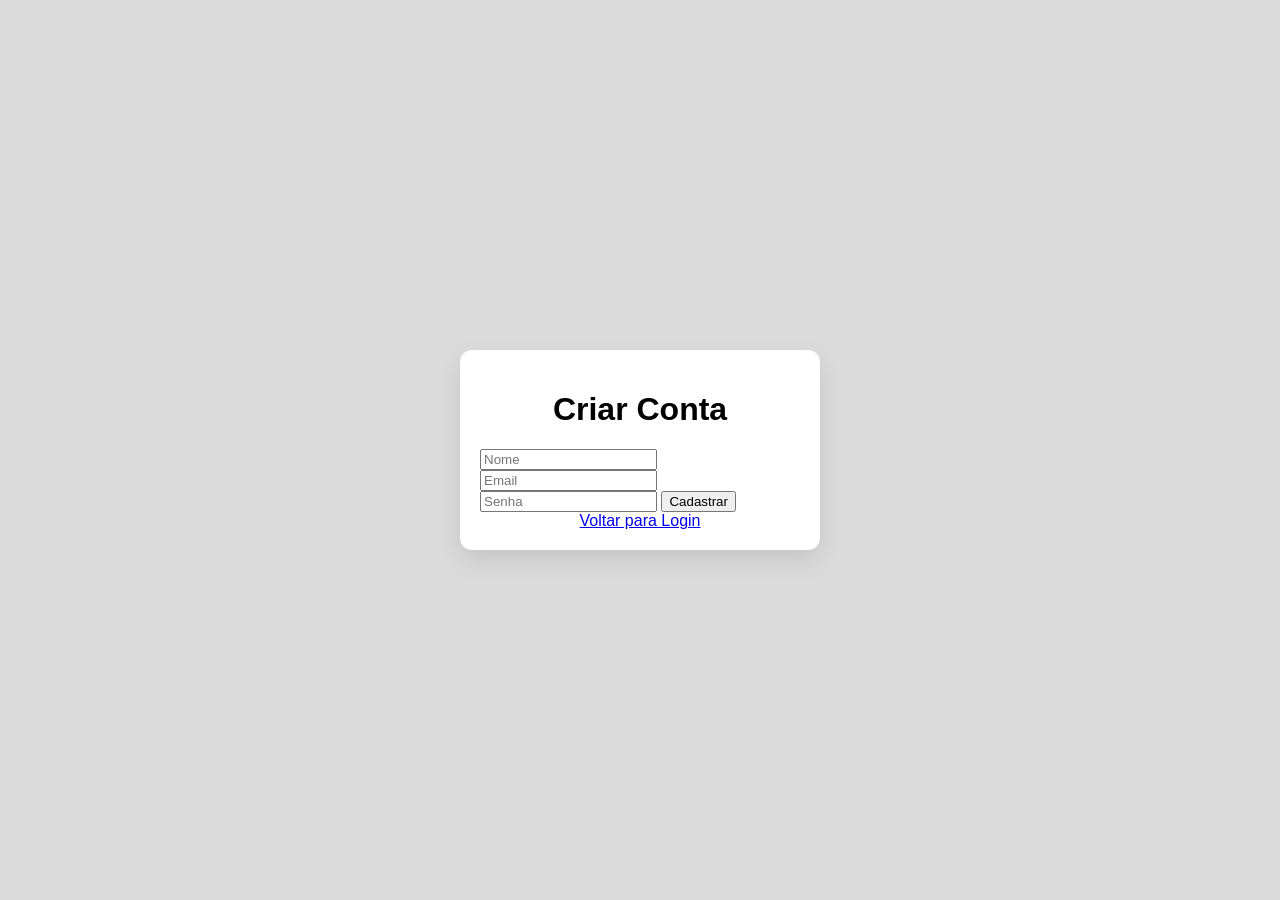
==== cadastro.html @ d5d96170 "Add cadastro.html for account creation form legal" ====
<!DOCTYPE html>
<html lang="pt-br">
<head>
    <meta charset="UTF-8">
    <title>Cadastro</title>
    <link rel="stylesheet" href="style.css">
</head>
<body>

    <div id="corpo">
        <h1>Criar Conta</h1>

        <form>
            <input type="text" placeholder="Nome" required>
            <input type="email" placeholder="Email" required>
            <input type="password" placeholder="Senha" required>

            <button type="submit">Cadastrar</button>
        </form>

        <a href="index.html">Voltar para Login</a>
    </div>

</body>
</html>
---- style.css ----
body{
    background-color: rgb(220, 219, 219);
    margin: 0;
    display: flex;
    justify-content: center;
    align-items: center;
    height: 100vh;
    font-family: Arial, Helvetica, sans-serif;
}

#corpo{
    background-color: white;
    padding: 20px;
    width: 320px;
    display: flex;
    flex-direction: column;
    align-items: center;
    border-radius: 12px;
    box-shadow: 0 10px 25px rgba(0,0,0,0.1);
}

#forms{
    display: flex;
    flex-direction: column;
    width: 100%;
    gap: 5px;
}

#forms input[type="email"],
#forms input[type="password"]{
    padding: 10px;
    border: 1px solid #ccc;
    border-radius: 6px;
    outline: none;
    transition: 0.2s;
    width: 300px;
}

#forms input:focus{
    border-color: #4CAF50;
    box-shadow: 0 0 5px rgba(76, 175, 80, 0.3);
}

.checkbox{
    display: flex;
    align-items: center;
    gap: 6px;
    font-size: 14px;
}

input[type="checkbox"]{
    accent-color: #4CAF50;
}

.links{
    display: flex;
    justify-content: space-between;
    font-size: 14px;
}

#forms a{
    text-decoration: none;
    color: #4CAF50;
    font-weight: 500;
    transition: 0.3s;
}

#forms a:hover{
    color: #1a4c1c;
}

#forms button{
    padding: 10px;
    border: none;
    border-radius: 6px;
    background-color: #4CAF50;
    color: white;
    font-size: 16px;
    cursor: pointer;
    transition: 0.3s;
}

#forms button:hover{
    background-color: #43a047;
}
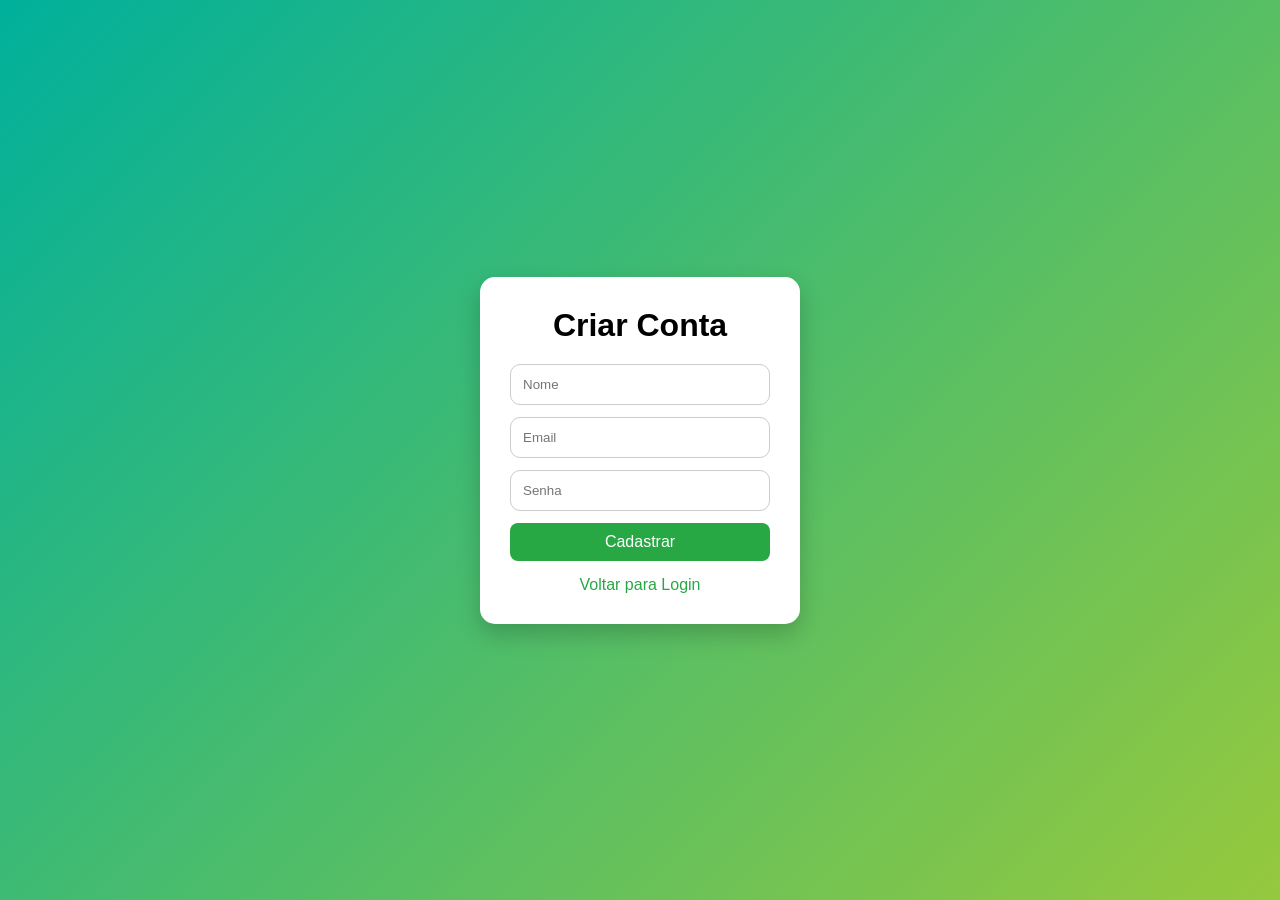
==== commit e608c22e: "Add viewport meta tag to cadastro.html serhtrh" ====
--- a/cadastro.html
+++ b/cadastro.html
@@ -1,7 +1,7 @@
 <!DOCTYPE html>
 <html lang="pt-br">
 <head>
-    <meta charset="UTF-8">
+    <meta name="viewport" content="width=device-width, initial-scale=1.0">
     <title>Cadastro</title>
     <link rel="stylesheet" href="style.css">
 </head>
--- a/style.css
+++ b/style.css
@@ -1,85 +1,113 @@
-body{
-    background-color: rgb(220, 219, 219);
+/* RESET */
+* {
     margin: 0;
+    padding: 0;
+    box-sizing: border-box;
+}
+
+/* CORPO */
+body {
+    font-family: Arial, Helvetica, sans-serif;
+    background: linear-gradient(135deg, #00b09b, #96c93d);height: 100vh;
     display: flex;
     justify-content: center;
     align-items: center;
-    height: 100vh;
-    font-family: Arial, Helvetica, sans-serif;
 }
 
-#corpo{
-    background-color: white;
-    padding: 20px;
-    width: 320px;
+/* CAIXA PRINCIPAL */
+#corpo {
+    background: #fff;
+    padding: 30px;
+    border-radius: 15px;
+    width: 90%;
+    max-width: 320px;
+    text-align: center;
+    box-shadow: 0 10px 25px rgba(0,0,0,0.2);
+}
+
+/* FORM */
+#forms {
     display: flex;
     flex-direction: column;
-    align-items: center;
-    border-radius: 12px;
-    box-shadow: 0 10px 25px rgba(0,0,0,0.1);
 }
 
-#forms{
-    display: flex;
-    flex-direction: column;
-    width: 100%;
-    gap: 5px;
+/* TÍTULO */
+h1 {
+    margin-bottom: 20px;
 }
 
-#forms input[type="email"],
-#forms input[type="password"]{
-    padding: 10px;
+/* INPUTS */
+input {
+    width: 100%;
+    padding: 12px;
+    margin-bottom: 12px;
     border: 1px solid #ccc;
-    border-radius: 6px;
+    border-radius: 10px;
     outline: none;
-    transition: 0.2s;
-    width: 300px;
+    transition: 0.3s;
 }
 
-#forms input:focus{
-    border-color: #4CAF50;
-    box-shadow: 0 0 5px rgba(76, 175, 80, 0.3);
+input:focus {
+     border-color: #28a745;
+    box-shadow: 0 0 5px #28a745;
 }
 
-.checkbox{
+/* CHECKBOX */
+.checkbox {
     display: flex;
     align-items: center;
-    gap: 6px;
+    font-size: 14px;
+    margin-bottom: 15px;
+    gap: 8px;
+}
+
+.checkbox input {
+    width: auto;
+}
+
+/* LINKS */
+.links {
+    display: flex;
+    justify-content: space-between;
+    margin-bottom: 15px;
+}
+
+.links a {
+    text-decoration: none;
+      color: #28a745;
     font-size: 14px;
 }
 
-input[type="checkbox"]{
-    accent-color: #4CAF50;
+.links a:hover {
+    text-decoration: underline;
 }
 
-.links{
-    display: flex;
-    justify-content: space-between;
-    font-size: 14px;
-}
-
-#forms a{
-    text-decoration: none;
-    color: #4CAF50;
-    font-weight: 500;
-    transition: 0.3s;
-}
-
-#forms a:hover{
-    color: #1a4c1c;
-}
-
-#forms button{
+/* BOTÃO */
+button {
+    width: 100%;
     padding: 10px;
+    background: #28a745;
     border: none;
-    border-radius: 6px;
-    background-color: #4CAF50;
+    border-radius: 8px;
     color: white;
     font-size: 16px;
     cursor: pointer;
     transition: 0.3s;
 }
 
-#forms button:hover{
-    background-color: #43a047;
-}+button:hover {
+    background: #218838;
+    transform: scale(1.03);
+}
+
+/* LINK VOLTAR */
+a {
+    display: inline-block;
+    margin-top: 15px;
+   color: #28a745;
+    text-decoration: none;
+}
+
+a:hover {
+    text-decoration: underline;
+}
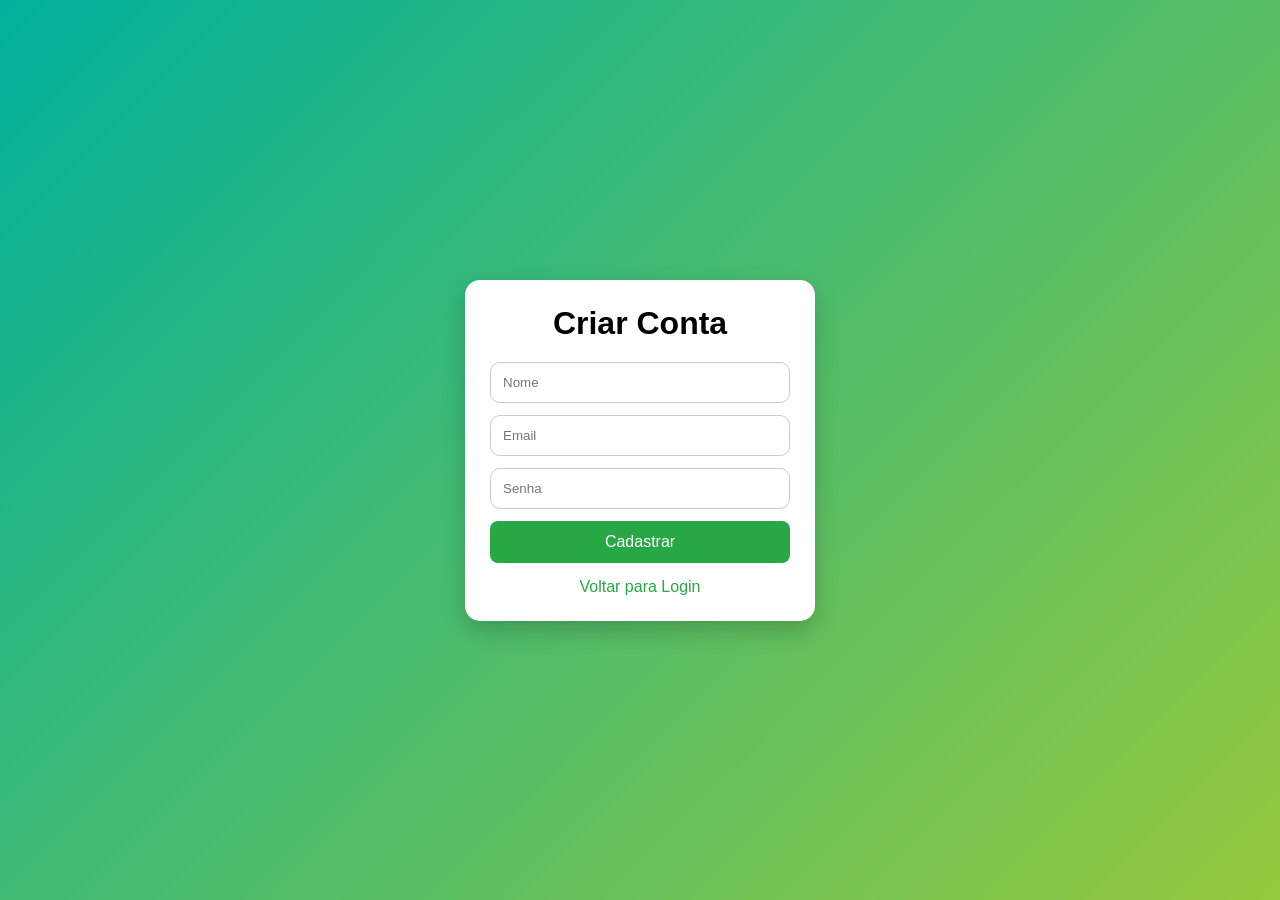
==== commit bb521c0b: "F DTYK" ====
--- a/cadastro.html
+++ b/cadastro.html
@@ -5,21 +5,38 @@
     <title>Cadastro</title>
     <link rel="stylesheet" href="style.css">
 </head>
+
 <body>
 
     <div id="corpo">
         <h1>Criar Conta</h1>
 
-        <form>
+        <form id="formCadastro">
+
             <input type="text" placeholder="Nome" required>
             <input type="email" placeholder="Email" required>
             <input type="password" placeholder="Senha" required>
 
             <button type="submit">Cadastrar</button>
+
         </form>
 
         <a href="index.html">Voltar para Login</a>
     </div>
 
+    <script>
+        const formCadastro = document.getElementById("formCadastro");
+
+        formCadastro.addEventListener("submit", function(event) {
+
+            event.preventDefault();
+
+            alert("Cadastro realizado com sucesso!");
+
+            window.location.href = "index.html";
+
+        });
+    </script>
+
 </body>
 </html>
--- a/style.css
+++ b/style.css
@@ -8,19 +8,25 @@
 /* CORPO */
 body {
     font-family: Arial, Helvetica, sans-serif;
-    background: linear-gradient(135deg, #00b09b, #96c93d);height: 100vh;
+    background: linear-gradient(135deg, #00b09b, #96c93d);
+
+    min-height: 100vh; /* corrigido */
     display: flex;
     justify-content: center;
     align-items: center;
+
+    padding: 15px; /* evita colar nas bordas no celular */
 }
 
 /* CAIXA PRINCIPAL */
 #corpo {
     background: #fff;
-    padding: 30px;
+    padding: 25px;
     border-radius: 15px;
-    width: 90%;
-    max-width: 320px;
+
+    width: 100%;          /* importante */
+    max-width: 350px;     /* limita no PC */
+
     text-align: center;
     box-shadow: 0 10px 25px rgba(0,0,0,0.2);
 }
@@ -41,14 +47,16 @@
     width: 100%;
     padding: 12px;
     margin-bottom: 12px;
+
     border: 1px solid #ccc;
     border-radius: 10px;
+
     outline: none;
     transition: 0.3s;
 }
 
 input:focus {
-     border-color: #28a745;
+    border-color: #28a745;
     box-shadow: 0 0 5px #28a745;
 }
 
@@ -69,45 +77,65 @@
 .links {
     display: flex;
     justify-content: space-between;
+    gap: 10px; /* melhora no celular */
     margin-bottom: 15px;
 }
 
 .links a {
     text-decoration: none;
-      color: #28a745;
-    font-size: 14px;
-}
-
-.links a:hover {
-    text-decoration: underline;
+    color: #28a745;
+    font-size: 13px; /* reduz pra caber melhor */
 }
 
 /* BOTÃO */
 button {
     width: 100%;
-    padding: 10px;
+    padding: 12px;
+
     background: #28a745;
     border: none;
     border-radius: 8px;
+
     color: white;
     font-size: 16px;
+
     cursor: pointer;
     transition: 0.3s;
 }
 
 button:hover {
     background: #218838;
-    transform: scale(1.03);
 }
 
 /* LINK VOLTAR */
 a {
     display: inline-block;
     margin-top: 15px;
-   color: #28a745;
+    color: #28a745;
     text-decoration: none;
 }
 
 a:hover {
     text-decoration: underline;
 }
+
+/* 📱 AJUSTES FINOS PRO CELULAR */
+@media (max-width: 480px) {
+
+    #corpo {
+        padding: 20px;
+    }
+
+    h1 {
+        font-size: 22px;
+    }
+
+    .links {
+        flex-direction: column; /* evita quebrar feio */
+        align-items: center;
+    }
+
+    .links a {
+        font-size: 14px;
+    }
+}
